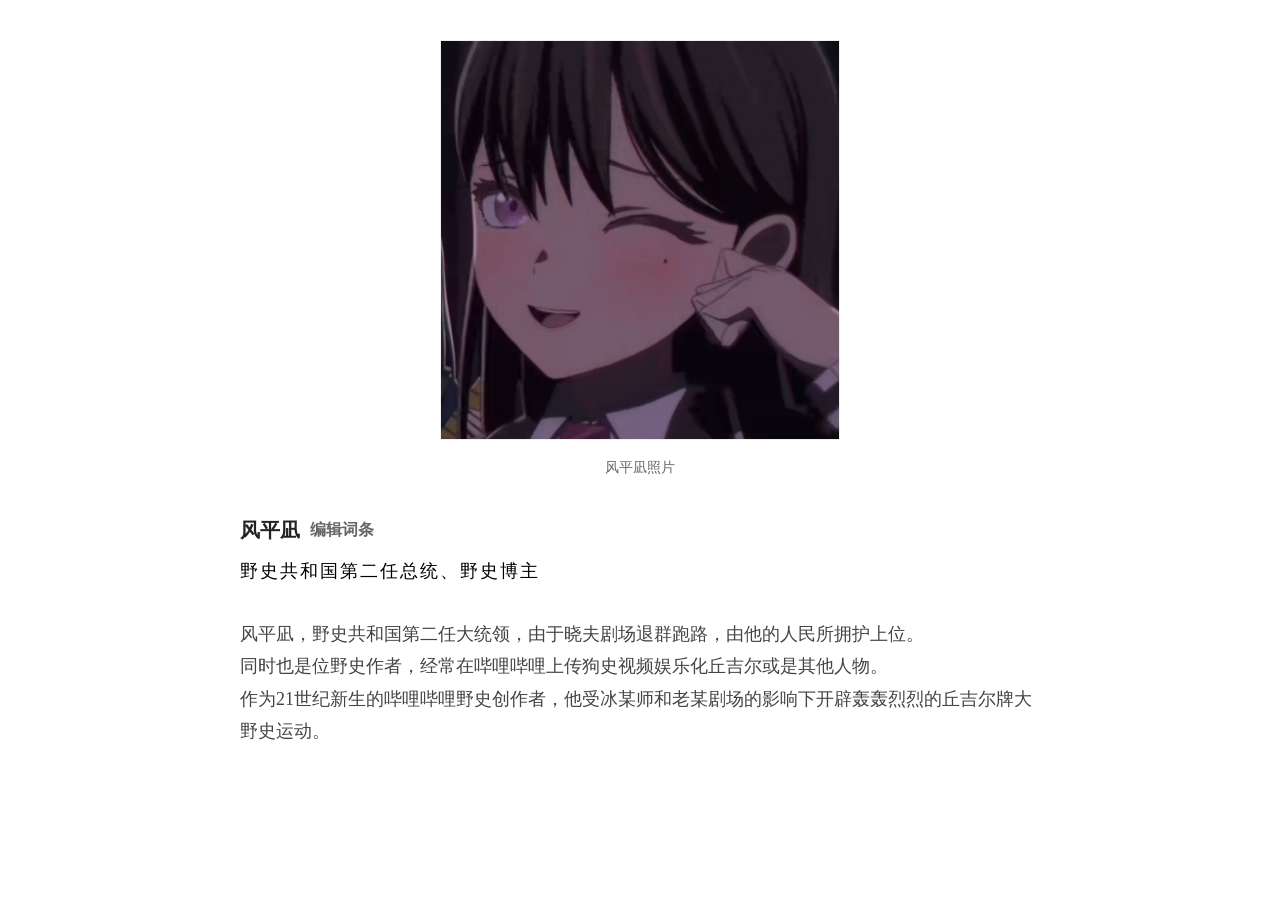
==== 风平凪.html @ 2ef58818 "Add files via upload" ====
<!DOCTYPE html>
<html lang="zh-CN">
<head>
<meta charset="utf-8" name="viewport" content="width=device-width, initial-scale=1, maximum-scale=1, user-scalable=no"> 
     <title>风平凪_野史百科</title>
    <style>
        * {
            margin: 0;
            padding: 0;
            box-sizing: border-box;
        }
        body {
            background-color: #ffffff;
            padding: 40px 20px;
        }
        .container {
            max-width: 800px;
            margin: 0 auto;
        }       
        .img-box {
            text-align: center;
            margin-bottom: 15px;
        }
        .img-box img {
            max-width: 400px;
            width: 50%;
            height: auto;
            border: 1px solid #eee;
        }        
        .img-desc {
            font-size: 14px;
            color: #666;
            margin-bottom: 40px;
            text-align: center;
        }    
        .title {
            font-size: 20px;
            font-weight: bold;
            color: #222;
            margin-bottom: 15px;
            text-align: left;
            display: flex;
            align-items: center;
            gap: 10px;
        }
        .edit-icon {
            font-size: 16px;
            color: #666;
            text-decoration: none;
            cursor: pointer;
        }
        .edit-icon:hover {
            color: #007bff;
        }
        .slogan {
            font-size: 18px;
            color: #000;
            margin-bottom: 35px;
            letter-spacing: 2px;
            text-align: left;
        }
        .intro-content {
            font-size: 18px;
            line-height: 1.8;
            color: #444;
            text-align: left;          
        }
    </style>
</head>
<body>
    <div class="container">
          <div class="img-box">
            <img src="风平凪.png">
        </div>
        <div class="img-desc">风平凪照片</div>
         <h1 class="title">
             风平凪    
             <a href="#wikiedit_风平凪" class="edit-icon" onclick="document.title='下载野史百科APP后 可编辑词条'">&#8203;编辑词条</a>
         </h1>
       <div class="slogan">野史共和国第二任总统、野史博主</div>
         <p class="intro-content">    风平凪，野史共和国第二任大统领，由于晓夫剧场退群跑路，由他的人民所拥护上位。  
    <br>同时也是位野史作者，经常在哔哩哔哩上传狗史视频娱乐化丘吉尔或是其他人物。 
    <br>作为21世纪新生的哔哩哔哩野史创作者，他受冰某师和老某剧场的影响下开辟轰轰烈烈的丘吉尔牌大野史运动。
        </p>
    </div>
</body>
</html>
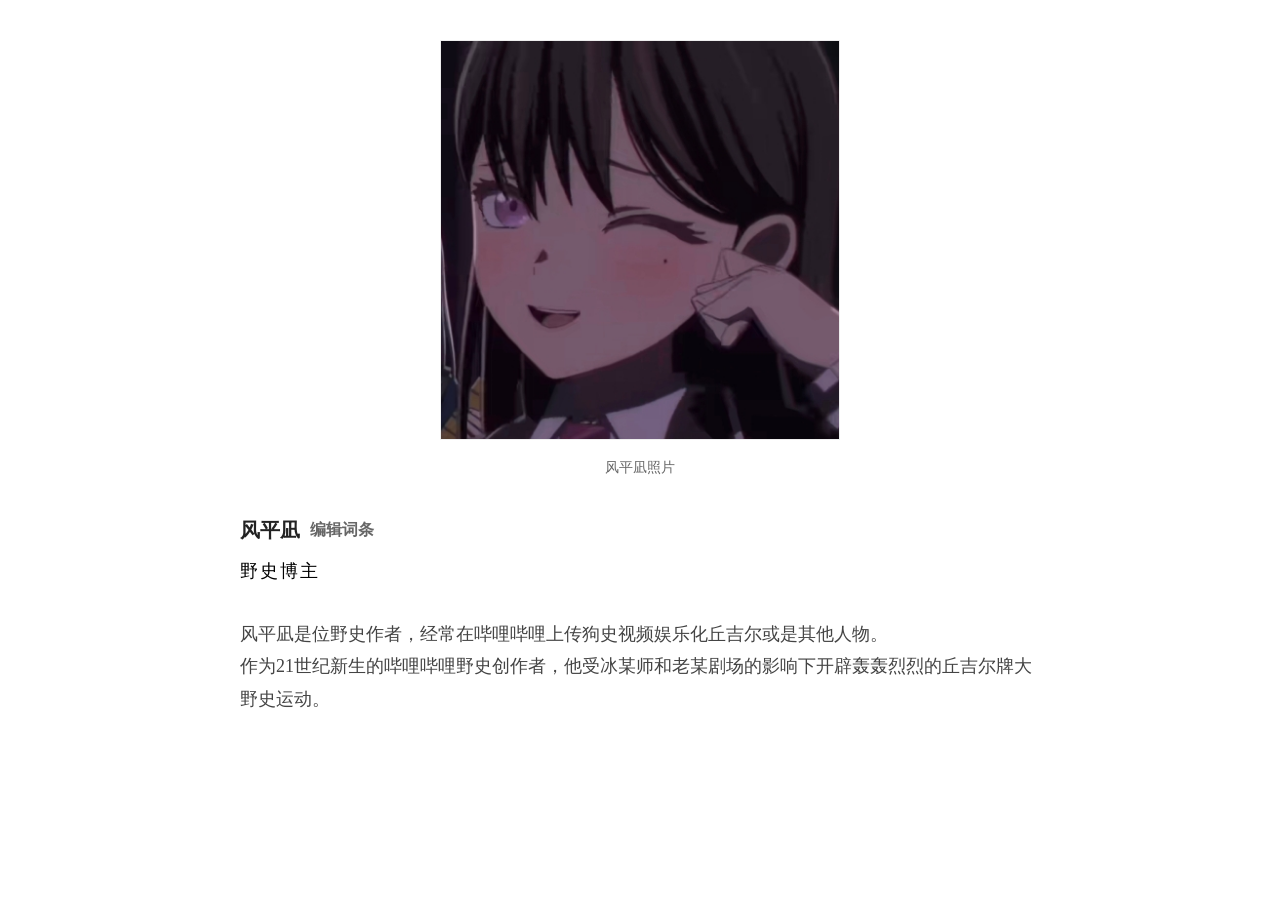
==== commit 728a85e8: "Add files via upload" ====
--- a/风平凪.html
+++ b/风平凪.html
@@ -77,9 +77,8 @@
              风平凪    
              <a href="#wikiedit_风平凪" class="edit-icon" onclick="document.title='下载野史百科APP后 可编辑词条'">&#8203;编辑词条</a>
          </h1>
-       <div class="slogan">野史共和国第二任总统、野史博主</div>
-         <p class="intro-content">    风平凪，野史共和国第二任大统领，由于晓夫剧场退群跑路，由他的人民所拥护上位。  
-    <br>同时也是位野史作者，经常在哔哩哔哩上传狗史视频娱乐化丘吉尔或是其他人物。 
+       <div class="slogan">野史博主</div>
+         <p class="intro-content">风平凪是位野史作者，经常在哔哩哔哩上传狗史视频娱乐化丘吉尔或是其他人物。 
     <br>作为21世纪新生的哔哩哔哩野史创作者，他受冰某师和老某剧场的影响下开辟轰轰烈烈的丘吉尔牌大野史运动。
         </p>
     </div>
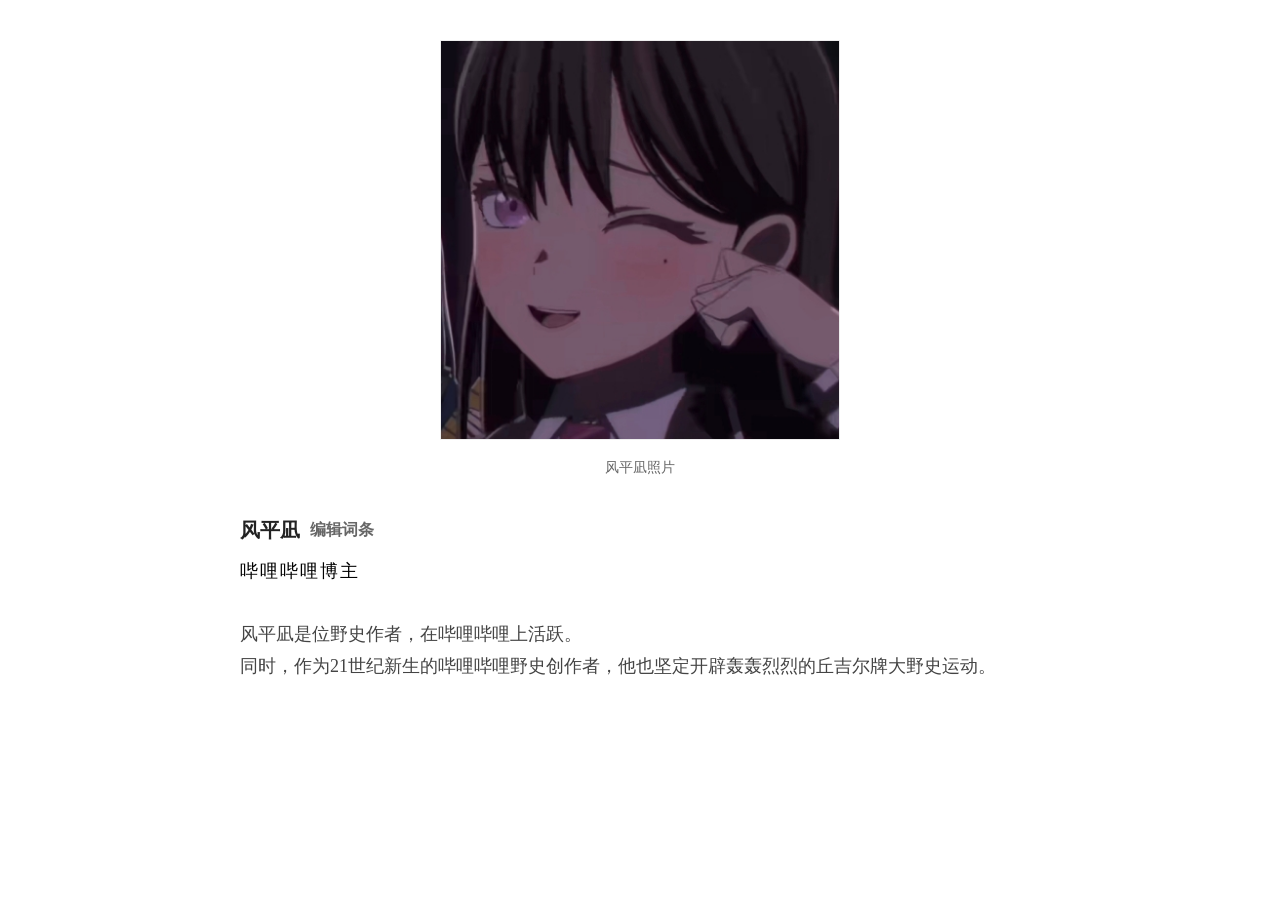
==== commit 5ee9d94f: "Add files via upload" ====
--- a/风平凪.html
+++ b/风平凪.html
@@ -77,9 +77,9 @@
              风平凪    
              <a href="#wikiedit_风平凪" class="edit-icon" onclick="document.title='下载野史百科APP后 可编辑词条'">&#8203;编辑词条</a>
          </h1>
-       <div class="slogan">野史博主</div>
-         <p class="intro-content">风平凪是位野史作者，经常在哔哩哔哩上传狗史视频娱乐化丘吉尔或是其他人物。 
-    <br>作为21世纪新生的哔哩哔哩野史创作者，他受冰某师和老某剧场的影响下开辟轰轰烈烈的丘吉尔牌大野史运动。
+       <div class="slogan">哔哩哔哩博主</div>
+         <p class="intro-content">风平凪是位野史作者，在哔哩哔哩上活跃。
+    <br>同时，作为21世纪新生的哔哩哔哩野史创作者，他也坚定开辟轰轰烈烈的丘吉尔牌大野史运动。
         </p>
     </div>
 </body>
